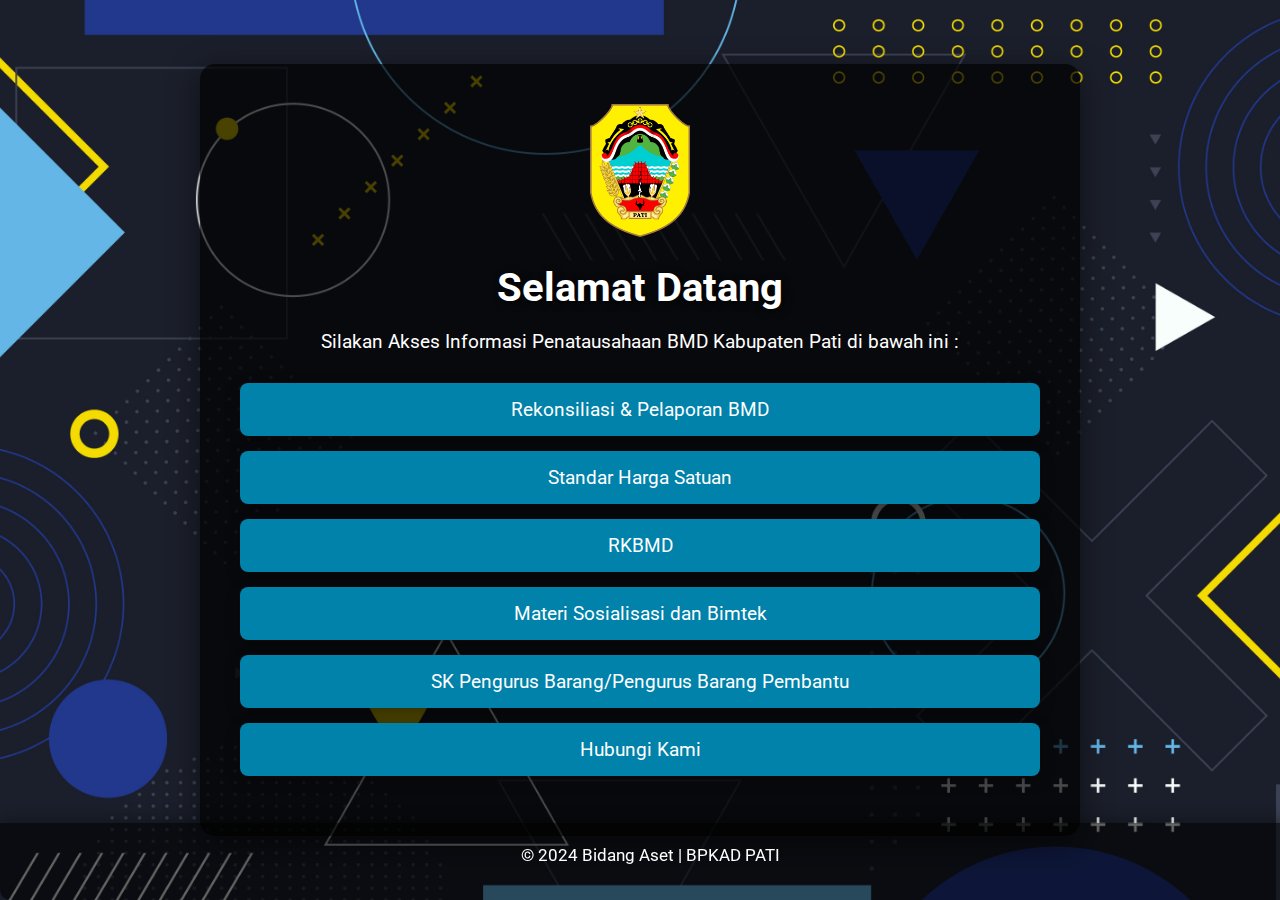
==== index.html @ 09516da6 "Add files via upload" ====
<!DOCTYPE html>
<html lang="id">
<head>
    <meta charset="UTF-8">
    <meta name="viewport" content="width=device-width, initial-scale=1.0">
    <title>Bidang Aset | BPKAD PATI</title>
    <link rel="stylesheet" href="style.css">
    <link href="https://fonts.googleapis.com/css2?family=Roboto:wght@400;700&display=swap" rel="stylesheet">

</head>
<body>
    <div class="container">
        <div class="image-container">
            <img src="img/logo.png" alt="Logo" class="logo"> <!-- Gambar Logo -->
        </div>
        <h1>Selamat Datang</h1>              
        <p>Silakan Akses Informasi Penatausahaan BMD Kabupaten Pati di bawah ini :</p>

        <div class="link-box">
            <div class="link-container">
                <a class="link" href="https://drive.google.com/drive/folders/1kCCV7rIheR-cRjgTz5AUYGohCVE6TZLF?usp=sharing" target="_blank">Rekonsiliasi & Pelaporan BMD</a>               
                <a class="link" href="https://drive.google.com/drive/folders/1TMY2gz-SfJQxm2eQwjg9HmB1oOvM9wxm?usp=sharing" target="_blank">Standar Harga Satuan</a>
                <a class="link" href="https://drive.google.com/drive/folders/1ImpvJflWFF29YKVNs7vgR7Ao5tdN4JHQ?usp=sharing" target="_blank">RKBMD</a>
                <a class="link" href="https://drive.google.com/drive/folders/1LjBNBWNdCyyBOdKG7QHQ2QMFO_oF5y90?usp=sharing" target="_blank">Materi Sosialisasi dan Bimtek</a>
                <a class="link" href="https://drive.google.com/drive/folders/1LjBNBWNdCyyBOdKG7QHQ2QMFO_oF5y90?usp=sharing" target="_blank">SK Pengurus Barang/Pengurus Barang Pembantu</a>
                <a class="link" href="https://drive.google.com/drive/folders/1LjBNBWNdCyyBOdKG7QHQ2QMFO_oF5y90?usp=sharing" target="_blank">Hubungi Kami</a>
            </div>
        </div>
    </div>

    <footer>
        <p>© 2024 Bidang Aset | BPKAD PATI</p>
    </footer>
</body>
</html>
---- style.css ----
/* Global Styles */
body {
    font-family: 'Roboto', sans-serif;
    margin: 0;
    padding: 0;
    display: flex;
    justify-content: center;
    align-items: center;
    height: 100vh;
    background-image: url('img/background.jpg'); /* Ganti dengan gambar latar belakang yang sesuai */
    background-size: cover;
    background-position: center;
    background-repeat: no-repeat;
    color: #ffffff;
    text-align: center;
}

/* Container */
.container {
    background-color: rgba(0, 0, 0, 0.7); /* Transparansi hitam untuk fokus pada konten */
    padding: 40px;
    border-radius: 15px;
    box-shadow: 0 8px 30px rgba(0, 0, 0, 0.5);
    width: 90%;
    max-width: 800px;
}

/* Logo */
.image-container {
    display: flex;
    justify-content: center;
    margin-bottom: 20px;
}

.logo {
    width: 100px;
    height: auto;      
}

/* Heading */
h1 {
    font-size: 2.5em;
    margin-bottom: 10px;
    color: #ffffff; /* Warna emas untuk heading */
    text-shadow: 2px 2px 8px rgba(0, 0, 0, 0.7);
}

/* Paragraph */
p {
    font-size: 1.2em;
    margin-bottom: 30px;
}

/* Link Container */
.link-box {
    margin-bottom: 20px;
}

.link-container {
    display: flex;
    flex-direction: column;
    gap: 15px;
}

/* Links */
.link {
    background-color: #0082aa; /* Warna biru */
    color: white;
    padding: 15px;
    text-decoration: none;
    border-radius: 8px;
    text-align: center;
    font-size: 1.2em;
    box-shadow: 0 4px 15px rgba(0, 0, 0, 0.3);
    transition: background-color 0.3s, transform 0.2s;
}

.link:hover {
    background-color: #002d38; /* Warna oranye saat di-hover */
    transform: translateY(-5px); /* Efek mengangkat saat hover */
}

/* Footer */
footer {
    margin-top: 20px;
    color: #ffffff;
    font-size: 0.9em;
    background-color: rgba(0, 0, 0, 0.6);
    padding: 5px 10px;
    border-radius: 0 0 10px 10px;
    box-shadow: 0 -4px 15px rgba(0, 0, 0, 0.3);
    width: 100%;
    position: fixed;
    bottom: 0;
    left: 0;
    text-align: center;
}
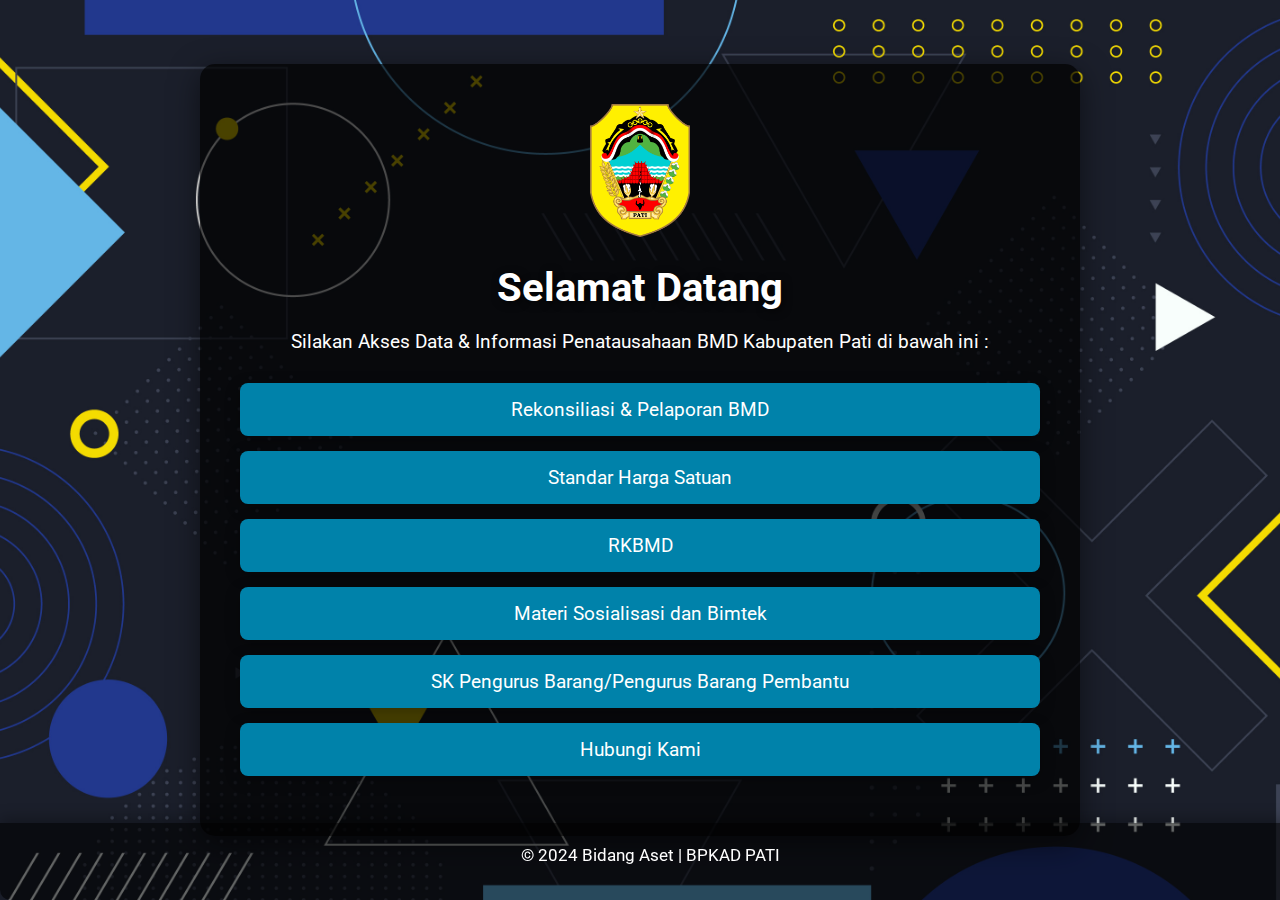
==== commit 2bb0d7af: "Update index.html" ====
--- a/index.html
+++ b/index.html
@@ -14,11 +14,11 @@
             <img src="img/logo.png" alt="Logo" class="logo"> <!-- Gambar Logo -->
         </div>
         <h1>Selamat Datang</h1>              
-        <p>Silakan Akses Informasi Penatausahaan BMD Kabupaten Pati di bawah ini :</p>
+        <p>Silakan Akses Data & Informasi Penatausahaan BMD Kabupaten Pati di bawah ini :</p>
 
         <div class="link-box">
             <div class="link-container">
-                <a class="link" href="https://drive.google.com/drive/folders/1kCCV7rIheR-cRjgTz5AUYGohCVE6TZLF?usp=sharing" target="_blank">Rekonsiliasi & Pelaporan BMD</a>               
+                <a class="link" href="rekon.html" target="_blank">Rekonsiliasi & Pelaporan BMD</a>               
                 <a class="link" href="https://drive.google.com/drive/folders/1TMY2gz-SfJQxm2eQwjg9HmB1oOvM9wxm?usp=sharing" target="_blank">Standar Harga Satuan</a>
                 <a class="link" href="https://drive.google.com/drive/folders/1ImpvJflWFF29YKVNs7vgR7Ao5tdN4JHQ?usp=sharing" target="_blank">RKBMD</a>
                 <a class="link" href="https://drive.google.com/drive/folders/1LjBNBWNdCyyBOdKG7QHQ2QMFO_oF5y90?usp=sharing" target="_blank">Materi Sosialisasi dan Bimtek</a>
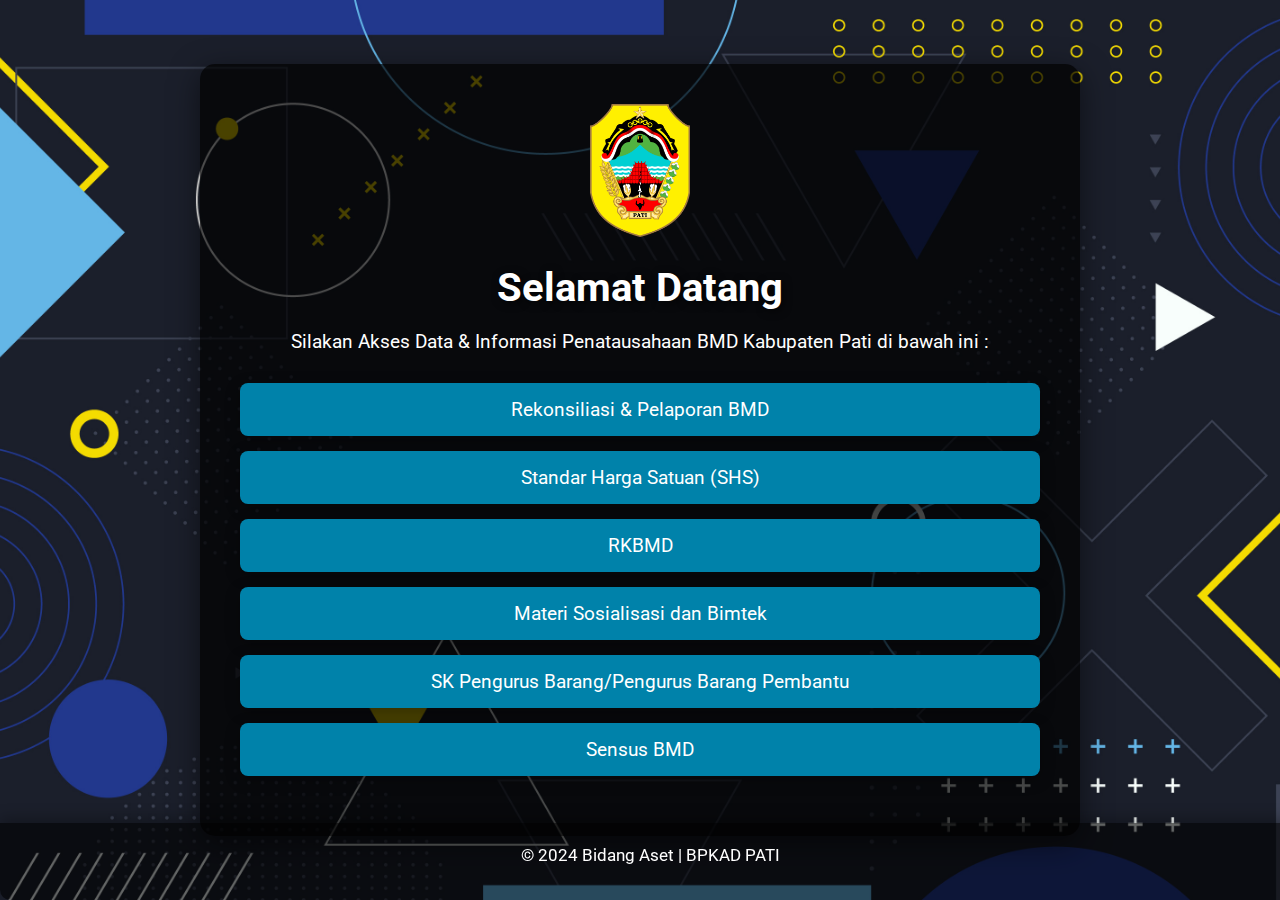
==== commit 6b1f6484: "Update index.html" ====
--- a/index.html
+++ b/index.html
@@ -18,12 +18,12 @@
 
         <div class="link-box">
             <div class="link-container">
-                <a class="link" href="rekon.html" target="_blank">Rekonsiliasi & Pelaporan BMD</a>               
-                <a class="link" href="https://drive.google.com/drive/folders/1TMY2gz-SfJQxm2eQwjg9HmB1oOvM9wxm?usp=sharing" target="_blank">Standar Harga Satuan</a>
+                <a class="link" href="rekon.html" target="_self">Rekonsiliasi & Pelaporan BMD</a>               
+                <a class="link" href="https://drive.google.com/drive/folders/1TMY2gz-SfJQxm2eQwjg9HmB1oOvM9wxm?usp=sharing" target="_blank">Standar Harga Satuan (SHS)</a>
                 <a class="link" href="https://drive.google.com/drive/folders/1ImpvJflWFF29YKVNs7vgR7Ao5tdN4JHQ?usp=sharing" target="_blank">RKBMD</a>
                 <a class="link" href="https://drive.google.com/drive/folders/1LjBNBWNdCyyBOdKG7QHQ2QMFO_oF5y90?usp=sharing" target="_blank">Materi Sosialisasi dan Bimtek</a>
-                <a class="link" href="https://drive.google.com/drive/folders/1LjBNBWNdCyyBOdKG7QHQ2QMFO_oF5y90?usp=sharing" target="_blank">SK Pengurus Barang/Pengurus Barang Pembantu</a>
-                <a class="link" href="https://drive.google.com/drive/folders/1LjBNBWNdCyyBOdKG7QHQ2QMFO_oF5y90?usp=sharing" target="_blank">Hubungi Kami</a>
+                <a class="link" href="https://drive.google.com/drive/folders/1BV8ScouhTdhY0qMnjr7_LJ_E0nd6m4RN?usp=sharing" target="_blank">SK Pengurus Barang/Pengurus Barang Pembantu</a>
+                <a class="link" href="https://drive.google.com/drive/folders/1zxTS2GUivrOziUri1NfEkO19XV5jBuDh?usp=sharing" target="_blank">Sensus BMD</a>
             </div>
         </div>
     </div>
--- a/style.css
+++ b/style.css
@@ -34,7 +34,20 @@
 
 .logo {
     width: 100px;
-    height: auto;      
+    height: auto;
+}
+
+/* Responsif untuk layar kecil (misalnya, HP) */
+@media (max-width: 768px) {
+    .logo {
+        width: 70px; /* Ukuran lebih kecil untuk layar kecil */
+    }
+}
+
+@media (max-width: 480px) {
+    .logo {
+        width: 50px; /* Ukuran lebih kecil untuk layar HP yang lebih kecil */
+    }
 }
 
 /* Heading */
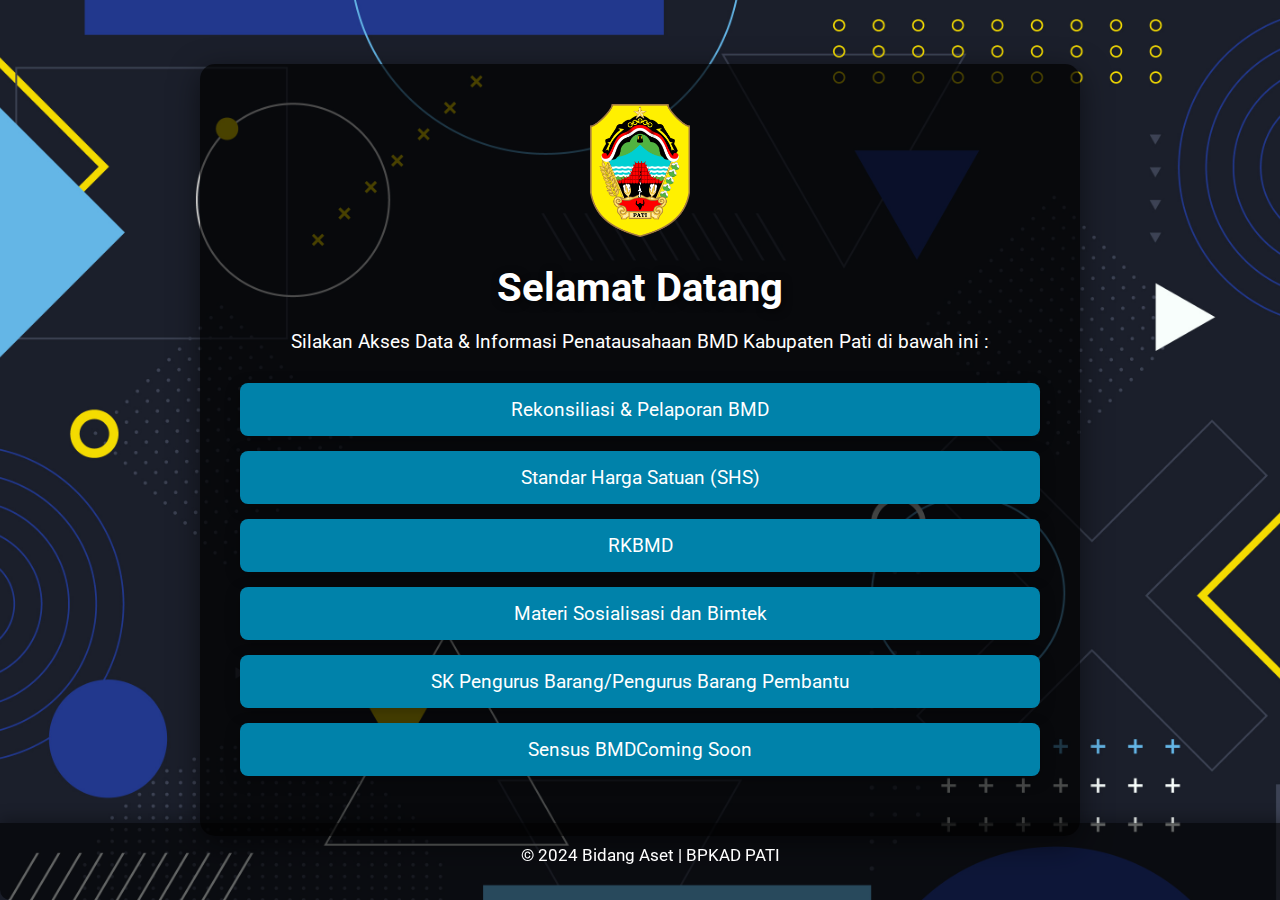
==== commit 968babb5: "Update index.html" ====
--- a/index.html
+++ b/index.html
@@ -23,7 +23,7 @@
                 <a class="link" href="https://drive.google.com/drive/folders/1ImpvJflWFF29YKVNs7vgR7Ao5tdN4JHQ?usp=sharing" target="_blank">RKBMD</a>
                 <a class="link" href="https://drive.google.com/drive/folders/1LjBNBWNdCyyBOdKG7QHQ2QMFO_oF5y90?usp=sharing" target="_blank">Materi Sosialisasi dan Bimtek</a>
                 <a class="link" href="https://drive.google.com/drive/folders/1BV8ScouhTdhY0qMnjr7_LJ_E0nd6m4RN?usp=sharing" target="_blank">SK Pengurus Barang/Pengurus Barang Pembantu</a>
-                <a class="link" href="https://drive.google.com/drive/folders/1zxTS2GUivrOziUri1NfEkO19XV5jBuDh?usp=sharing" target="_blank">Sensus BMD</a>
+                <a class="link" href="https://drive.google.com/drive/folders/1zxTS2GUivrOziUri1NfEkO19XV5jBuDh?usp=sharing" target="_blank">Sensus BMD<span class="new-icon">Coming Soon</span></a>
             </div>
         </div>
     </div>
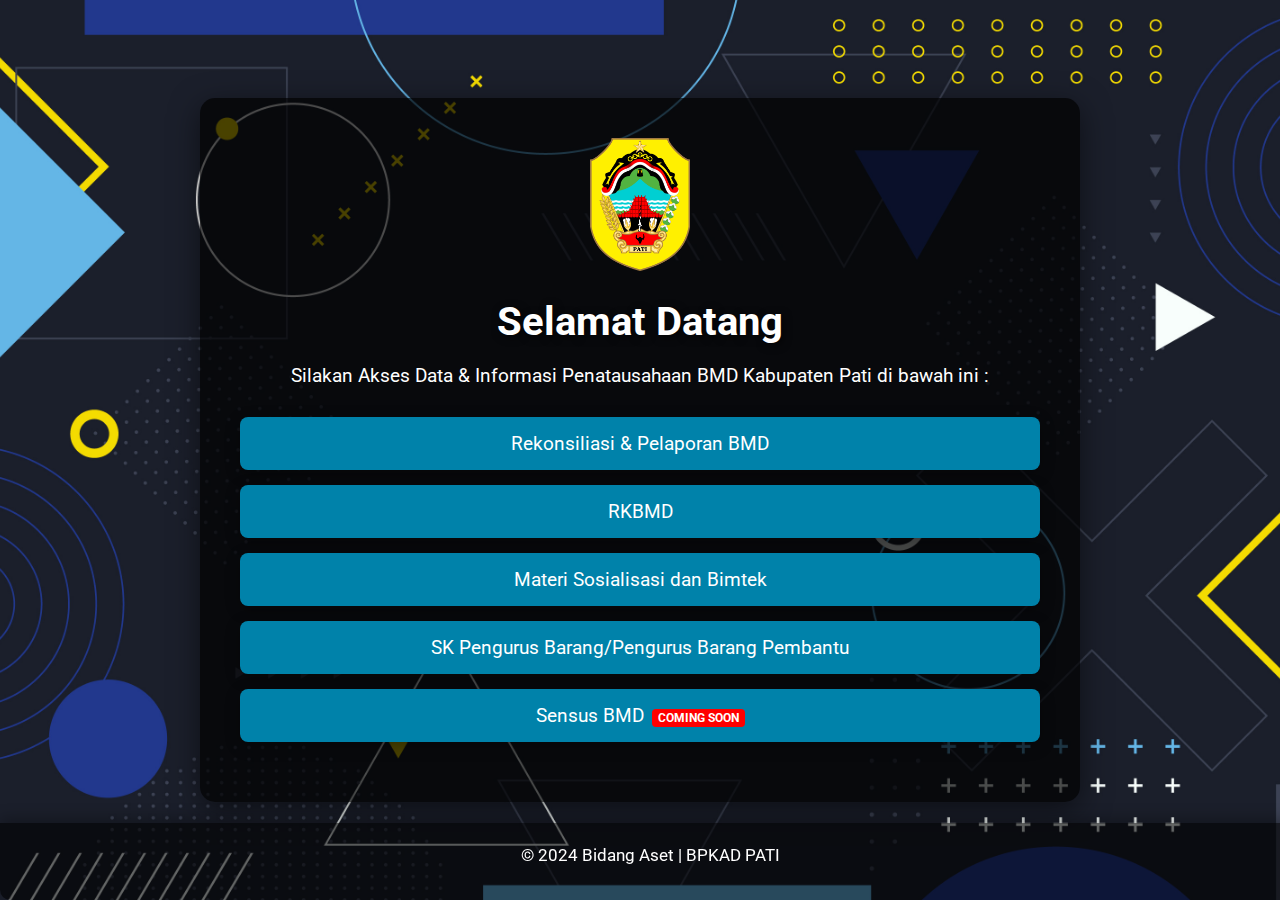
==== commit 0dd500da: "Update index.html" ====
--- a/index.html
+++ b/index.html
@@ -18,8 +18,7 @@
 
         <div class="link-box">
             <div class="link-container">
-                <a class="link" href="rekon.html" target="_self">Rekonsiliasi & Pelaporan BMD</a>               
-                <a class="link" href="https://drive.google.com/drive/folders/1TMY2gz-SfJQxm2eQwjg9HmB1oOvM9wxm?usp=sharing" target="_blank">Standar Harga Satuan (SHS)</a>
+                <a class="link" href="rekon.html" target="_self">Rekonsiliasi & Pelaporan BMD</a>
                 <a class="link" href="https://drive.google.com/drive/folders/1ImpvJflWFF29YKVNs7vgR7Ao5tdN4JHQ?usp=sharing" target="_blank">RKBMD</a>
                 <a class="link" href="https://drive.google.com/drive/folders/1LjBNBWNdCyyBOdKG7QHQ2QMFO_oF5y90?usp=sharing" target="_blank">Materi Sosialisasi dan Bimtek</a>
                 <a class="link" href="https://drive.google.com/drive/folders/1BV8ScouhTdhY0qMnjr7_LJ_E0nd6m4RN?usp=sharing" target="_blank">SK Pengurus Barang/Pengurus Barang Pembantu</a>
--- a/style.css
+++ b/style.css
@@ -93,6 +93,17 @@
     transform: translateY(-5px); /* Efek mengangkat saat hover */
 }
 
+.new-icon {
+    background-color: red;  /* Warna latar belakang */
+    color: white;           /* Warna teks */
+    font-size: 12px;        /* Ukuran teks */
+    padding: 2px 6px;       /* Spasi di sekitar teks */
+    margin-left: 8px;       /* Jarak dari teks link */
+    border-radius: 4px;     /* Sudut melengkung */
+    font-weight: bold;
+    text-transform: uppercase;
+}
+
 /* Footer */
 footer {
     margin-top: 20px;
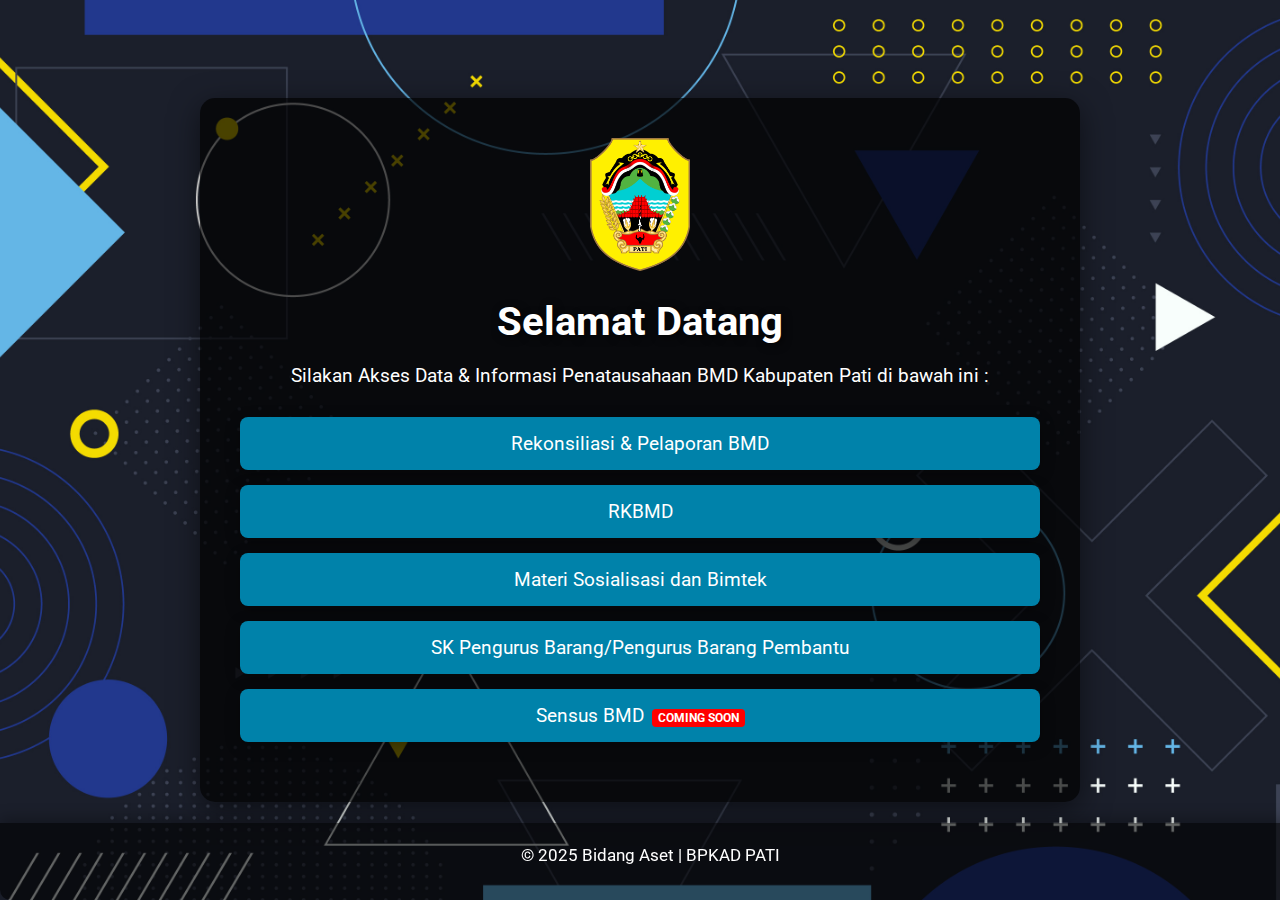
==== commit 68d5877b: "Update index.html" ====
--- a/index.html
+++ b/index.html
@@ -21,14 +21,14 @@
                 <a class="link" href="rekon.html" target="_self">Rekonsiliasi & Pelaporan BMD</a>
                 <a class="link" href="https://drive.google.com/drive/folders/1ImpvJflWFF29YKVNs7vgR7Ao5tdN4JHQ?usp=sharing" target="_blank">RKBMD</a>
                 <a class="link" href="https://drive.google.com/drive/folders/1LjBNBWNdCyyBOdKG7QHQ2QMFO_oF5y90?usp=sharing" target="_blank">Materi Sosialisasi dan Bimtek</a>
-                <a class="link" href="https://drive.google.com/drive/folders/1BV8ScouhTdhY0qMnjr7_LJ_E0nd6m4RN?usp=sharing" target="_blank">SK Pengurus Barang/Pengurus Barang Pembantu</a>
+                <a class="link" href="pengurusbarang.html" target="_blank">SK Pengurus Barang/Pengurus Barang Pembantu</a>
                 <a class="link" href="https://drive.google.com/drive/folders/1zxTS2GUivrOziUri1NfEkO19XV5jBuDh?usp=sharing" target="_blank">Sensus BMD<span class="new-icon">Coming Soon</span></a>
             </div>
         </div>
     </div>
 
     <footer>
-        <p>© 2024 Bidang Aset | BPKAD PATI</p>
+        <p>© 2025 Bidang Aset | BPKAD PATI</p>
     </footer>
 </body>
 </html>
